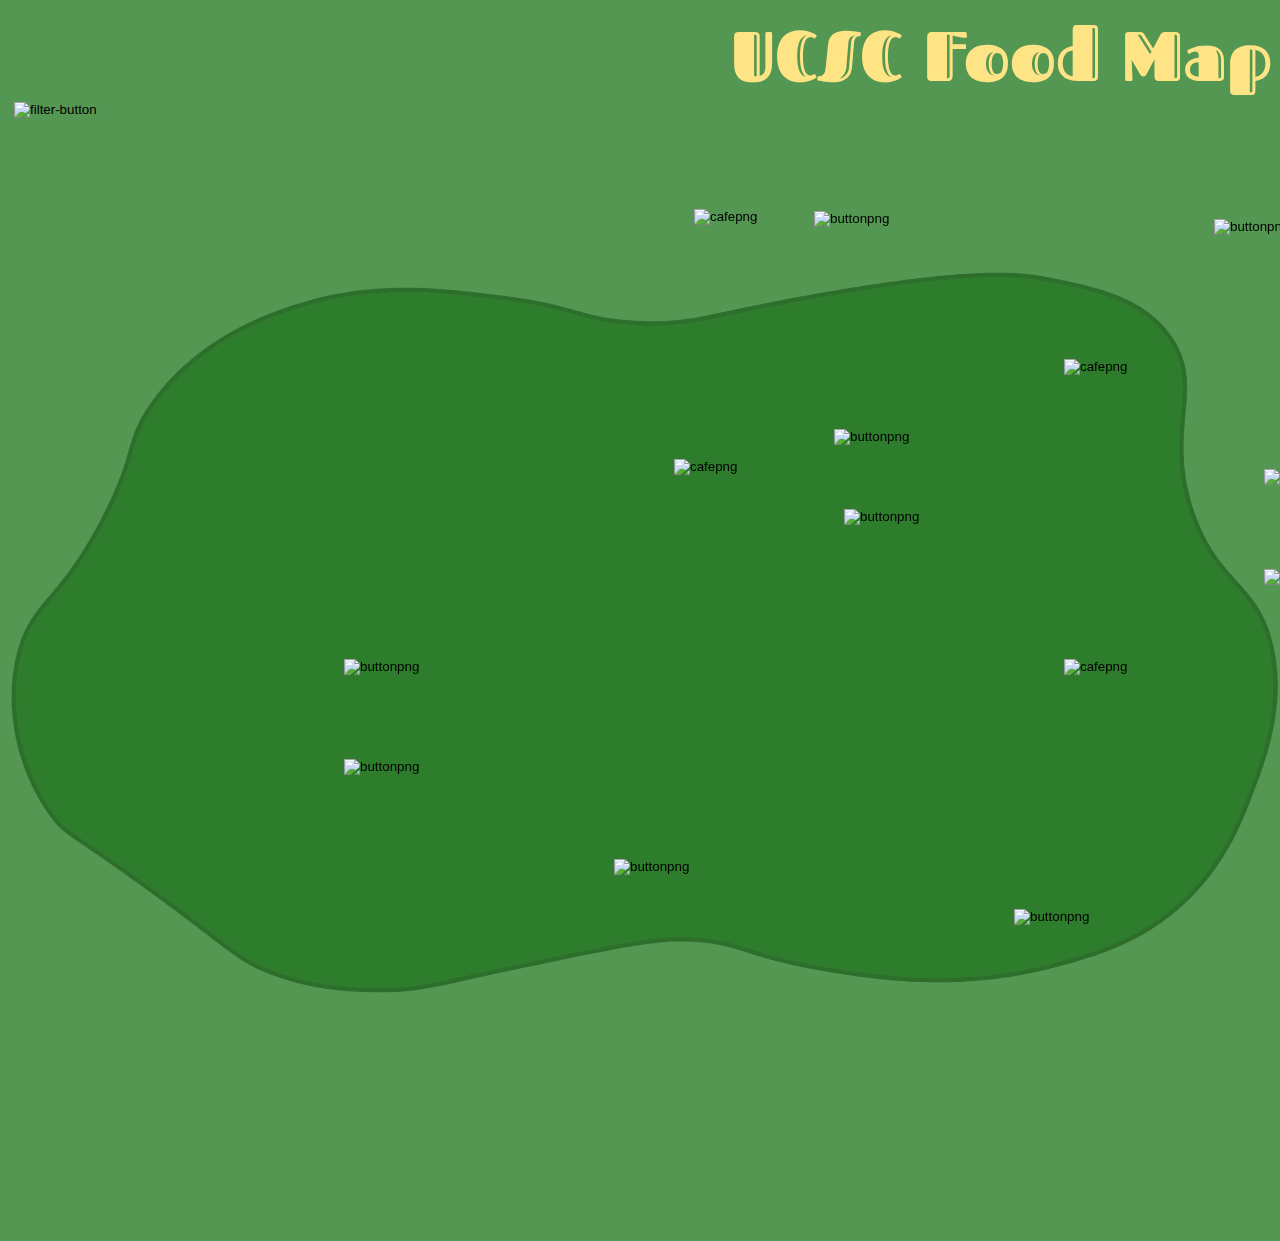
==== index.html @ 86c83429 "part 3" ====
<!DOCTYPE html>
<html>

<head>
	<meta charset="UTF-8" />
	<meta name="viewport" content="width=device-width, initial-scale=1.0" />
    <link href="https://fonts.googleapis.com/css?family=Fascinate+Inline&display=swap" rel="stylesheet" />
    <link href="./css/main.css" rel="stylesheet" />
    <script src="https://code.jquery.com/jquery-3.6.4.min.js"></script>
	<script type="text/javascript" src="./javascript/main.js" DEFER></script>
    <title>UCSC Food Map</title>
</head>
<body>
    <div class="content">
        <div class="title"></div><span>UCSC Food Map</span>
        <div class="base">
        </div>
        <div class="f">
            <button class="filter" type="png">
                <img src="../foodmap 12.18.16 PM/images/filter-icon.png" alt="filter-button">
              </button>
              <span id="filterMenuWindow" style="display:none;">
                <form>
    
                <p>
                    <button type="button" id="exitButton">X</button>
                </p>
    
                <p>
                    <input type="text" id="searchBox" name="searchBox" placeholder="Search">
                </p>
    
                <div>
                    <h2>Sort By</h2>
    
                    <input type="checkbox" id="sortByOption1" name="sortByOption1">
                    <label for="sortByOption1">Distance</label>
    
                    <p>
                    <input type="checkbox" id="sortByOption2" name="sortByOption2">
                    <label for="sortByOption2">Popularity</label>
                    </p>
    
                    <p>
                    <input type="checkbox" id="sortByOption3" name="sortByOption3">
                    <label for="sortByOption3">Rating</label>
                    </p>
    
                    <h2>Type of Places</h2>
    
                    <input type="checkbox" id="typeOfPlaceOption1" name="typeOfPlaceOption1">
                    <label for="typeOfPlaceOption1">Cafes</label>
    
                    <p>
                    <input type="checkbox" id="typeOfPlaceOption2" name="typeOfPlaceOption2">
                    <label for="typeOfPlaceOption2">Dining Halls</label>
                    </p>
    
                    <p>
                    <input type="checkbox" id="typeOfPlaceOption3" name="typeOfPlaceOption3">
                    <label for="typeOfPlaceOption3">Food Trucks</label>
                    </p>
    
                    <p>
                    <input type="checkbox" id="typeOfPlaceOption4" name="typeOfPlaceOption4">
                    <label for="typeOfPlaceOption4">Markets</label>
                    </p>
    
                    <button type="button" id="formSubmitButton">Apply</button>
                </div>
    
                </form>
            </span>    
        </div>
        <div class="locations">
            <div class="alebrijes">
                <button class="grow" type="png">
                    <img src="../foodmap 12.18.16 PM/images/alebrijes.png" alt="buttonpng">
                  </button>
            </div>
            <div class="bakery">
                <button class="grow" type="png">
                    <img src="../foodmap 12.18.16 PM/images/bakery.png" alt="buttonpng">
                  </button>
            </div>
            <div class="oakes-cafe">
                <button class="grow" type="png">
                    <img src="../foodmap 12.18.16 PM/images/oakes-cafe.png" alt="buttonpng">
                  </button>
            </div>
            <div class="c10-dhall">
                <button class="grow" type="png">
                    <img src="../foodmap 12.18.16 PM/images/c10-dhall.png" alt="buttonpng">
                  </button>
            </div>
            <div class="perks1">
                <button class="grow" type="png">
                    <img src="../foodmap 12.18.16 PM/images/cafe.png" alt="cafepng">
                  </button>
            </div>
            <div class="perks2">
                <button class="grow" type="png">
                    <img src="../foodmap 12.18.16 PM/images/cafe.png" alt="cafepng">
                  </button>
            </div>
            <div class="perks3">
                <button class="grow" type="png">
                    <img src="../foodmap 12.18.16 PM/images/cafe.png" alt="cafepng">
                  </button>
            </div>
            <div class="global-cafe">
                <button class="grow" type="png">
                    <img src="../foodmap 12.18.16 PM/images/cafe.png" alt="cafepng">
                  </button>
            </div>
            <div class="coffee">
                <button class="grow" type="png">
                    <img src="../foodmap 12.18.16 PM/images/coffee.png" alt="buttonpng">
                  </button>
            </div>
            <div class="cowell-dhall">
                <button class="grow" type="png">
                    <img src="../foodmap 12.18.16 PM/images/cowell-dhall.png" alt="buttonpng">
                  </button>
            </div>
            <div class="crown-dhall">
                <button class="grow" type="png">
                    <img src="../foodmap 12.18.16 PM/images/crown-dhall.png" alt="buttonpng">
                  </button>
            </div>
            <div class="merrill-market">
                <button class="grow" type="png">
                    <img src="../foodmap 12.18.16 PM/images/merrill-market.png" alt="buttonpng">
                  </button>
            </div>
            <div class="porter-market">
                <button class="grow" type="png">
                    <img src="../foodmap 12.18.16 PM/images/porter-market.png" alt="buttonpng">
                  </button>
            </div>
            <div class="porter-dhall">
                <button class="grow" type="png">
                    <img src="../foodmap 12.18.16 PM/images/porter-dhall.png" alt="buttonpng">
                  </button>
            </div>
            <div class="pupusa">
                <button class="grow" type="png">
                    <img src="../foodmap 12.18.16 PM/images/pupusa.png" alt="buttonpng">
                  </button>
            </div>
            <div class="snb">
                <button class="grow" type="png">
                    <img src="../foodmap 12.18.16 PM/images/snb.png" alt="buttonpng">
                  </button>
            </div>
            <div class="togos">
                <button class="grow" type="png">
                    <img src="../foodmap 12.18.16 PM/images/togos.png" alt="buttonpng">
                  </button>
                  
        </div>
        <div id="descriptionContainer"></div> <!-- (For original code) This line was added by Tony Pau as its needed in index.html for javascrript to output the description -->
    </div>
</body>

</html>
---- css/main.css ----
body {
  width: auto;
  height: fit-content;
  background: #549752;
  opacity: 1;
  position: sticky;
  overflow: hidden;
}

span {
  width: 545px;
  color: #ffe486;
  position: sticky;
  left: 840px;
  font-family: Fascinate Inline;
  font-weight: Regular;
  font-size: 70px;
  text-align: center;
}

.base {
  width: 100%;
  height: 1100px;
  background: url("../images/base.png");
  background-repeat: no-repeat;
  background-position: center;
  background-size: contain;
  position: absolute;
  top: 80px;
  transform: rotate(-5deg);
  overflow: hidden;
}

.filter button{
 position: fixed;
 bottom: 5%;
 right: 5%;
 
}

.filterBackground{
  position: absolute;
width: 431px;
height: 546px;
left: 1049px;
top: 436px;
background: #8FC67C;
border-radius: 10px 10px 0px 0px;
}

.locations{
  min-width: 2500px;
  min-height: 800px;
  background-repeat: no-repeat;
  background-position: center center;
  background-size: cover;
  opacity: 1;
  position: absolute;
  top: 200px;
  left: 300px;
  overflow: hidden;
}

img{
  width: 100%;
  height: 100%;
  position: contain;
  overflow: hidden;
}
.alebrijes {
  width: 140px;
  height: 100px;
  background-repeat: no-repeat;
  background-position: center;
  background-size: contain;
  position: absolute;
  top: 700px;
  left: 700px;
  overflow: hidden;
}

.bakery {
  width: 130px;
  height: 130px;
  background-repeat: no-repeat;
  background-position: center center;
  background-size: contain;
  position: absolute;
  top: 300px;
  left: 530px;
  overflow: hidden;
}

.oakes-cafe {
  width: 120px;
  height: 120px;
  background-repeat: no-repeat;
  background-position: center center;
  background-size: contain;
  position: absolute;
  top: 650px;
  left: 300px;
  overflow: hidden;
}

.c10-dhall {
  width: 100px;
  height: 90px;
  background-repeat: no-repeat;
  background-position: center center;
  background-size: contain;
  position: absolute;
  top: 10px;
  left: 900px;
  overflow: hidden;
}

.global-cafe {
  width: 90px;
  height: 100px;
  background-repeat: no-repeat;
  background-position: center center;
  background-size: contain;
  position: absolute;
  top: 450px;
  left: 750px;
  overflow: hidden;
}

.coffee {
  width: 150px;
  height: 80px;
  background-repeat: no-repeat;
  background-position: center center;
  background-size: contain;
  position: absolute;
  top: 360px;
  left: 950px;
  overflow: hidden;
}

.cowell-dhall {
  width: 100px;
  height: 90px;
  background-repeat: no-repeat;
  background-position: center center;
  background-size: contain;
  position: absolute;
  top: 350px;
  left: 1300px;
  overflow: hidden;
}

.crown-dhall {
  width: 100px;
  height: 90px;
  background-repeat: no-repeat;
  background-position: center center;
  background-size: contain;
  position: absolute;
  top: 0px;
  left: 1200px;
  overflow: hidden;
}

.merrill-market {
  width: 100px;
  height: 90px;
  background-repeat: no-repeat;
  background-position: center center;
  background-size: contain;
  position: absolute;
  top: 0px;
  left: 1320px;
  overflow: hidden;
}

.perks1 {
  width: 90px;
  height: 100px;
  background-repeat: no-repeat;
  background-position: center center;
  background-size: contain;
  position: absolute;
  top: 0px;
  left: 380px;
  overflow: hidden;
}

.perks2 {
  width: 90px;
  height: 100px;
  background-repeat: no-repeat;
  background-position: center center;
  background-size: contain;
  position: absolute;
  top: 250px;
  left: 360px;
  overflow: hidden;
}

.perks3 {
  width: 90px;
  height: 100px;
  background-repeat: no-repeat;
  background-position: center center;
  background-size: contain;
  position: absolute;
  top: 150px;
  left: 750px;
  overflow: hidden;
}

.porter-dhall {
  width: 100px;
  height: 90px;
  background-repeat: no-repeat;
  background-position: center center;
  background-size: contain;
  position: absolute;
  top: 450px;
  left: 30px;
  overflow: hidden;
}

.porter-market {
  width: 100px;
  height: 90px;
  background-repeat: no-repeat;
  background-position: center center;
  background-size: contain;
  position: absolute;
  top: 550px;
  left: 30px;
  overflow: hidden;
}

.pupusa {
  width: 150px;
  height: 90px;
  background-repeat: no-repeat;
  background-position: center center;
  background-size: contain;
  position: absolute;
  top: 260px;
  left: 950px;
  overflow: hidden;
}

.snb {
  width: 160px;
  height: 80px;
  background-repeat: no-repeat;
  background-position: center center;
  background-size: contain;
  position: absolute;
  top: 2px;
  left: 500px;
  overflow: hidden;
}

.togos {
  width: 120px;
  height: 90px;
  background-repeat: no-repeat;
  background-position: center center;
  background-size: contain;
  position: absolute;
  top: 220px;
  left: 520px;
  overflow: hidden;
}

button{
  display: inline-block;
  text-align: center;
  cursor:pointer;
  align-items: flex-start;
  box-sizing: content-box;
  background-color: transparent;
  padding: 1px 6px;
  border: none;
}

.grow button{
transition: 1s ease;
}

.grow:hover{
  -webkit-transform: scale(1.1);
  -ms-transform: scale(1.1);
  transform: scale(1.1);
  transition: 1s ease;
  }
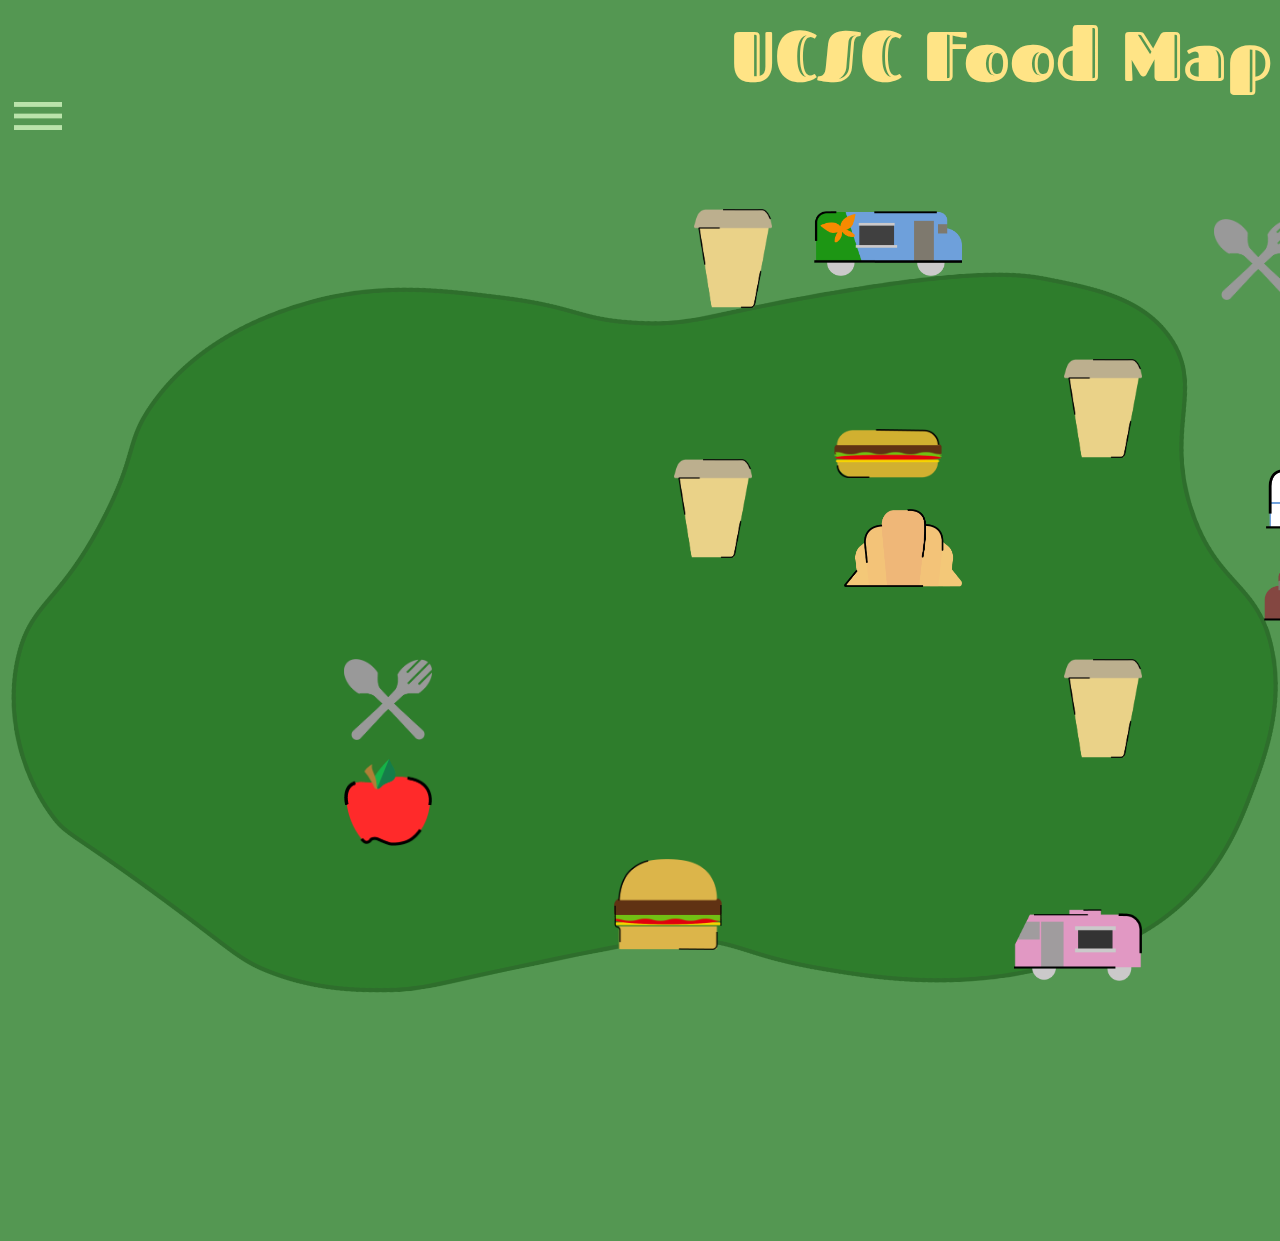
==== commit 35ca8b4a: "part 4" ====
--- a/index.html
+++ b/index.html
@@ -17,7 +17,7 @@
         </div>
         <div class="f">
             <button class="filter" type="png">
-                <img src="../foodmap 12.18.16 PM/images/filter-icon.png" alt="filter-button">
+                <img src="./images/filter-icon.png" alt="filter-button">
               </button>
               <span id="filterMenuWindow" style="display:none;">
                 <form>
@@ -75,87 +75,87 @@
         <div class="locations">
             <div class="alebrijes">
                 <button class="grow" type="png">
-                    <img src="../foodmap 12.18.16 PM/images/alebrijes.png" alt="buttonpng">
+                    <img src="./images/alebrijes.png" alt="buttonpng">
                   </button>
             </div>
             <div class="bakery">
                 <button class="grow" type="png">
-                    <img src="../foodmap 12.18.16 PM/images/bakery.png" alt="buttonpng">
+                    <img src="./images/bakery.png" alt="buttonpng">
                   </button>
             </div>
             <div class="oakes-cafe">
                 <button class="grow" type="png">
-                    <img src="../foodmap 12.18.16 PM/images/oakes-cafe.png" alt="buttonpng">
+                    <img src="./images/oakes-cafe.png" alt="buttonpng">
                   </button>
             </div>
             <div class="c10-dhall">
                 <button class="grow" type="png">
-                    <img src="../foodmap 12.18.16 PM/images/c10-dhall.png" alt="buttonpng">
+                    <img src="./images/c10-dhall.png" alt="buttonpng">
                   </button>
             </div>
             <div class="perks1">
                 <button class="grow" type="png">
-                    <img src="../foodmap 12.18.16 PM/images/cafe.png" alt="cafepng">
+                    <img src="./images/cafe.png" alt="cafepng">
                   </button>
             </div>
             <div class="perks2">
                 <button class="grow" type="png">
-                    <img src="../foodmap 12.18.16 PM/images/cafe.png" alt="cafepng">
+                    <img src="./images/cafe.png" alt="cafepng">
                   </button>
             </div>
             <div class="perks3">
                 <button class="grow" type="png">
-                    <img src="../foodmap 12.18.16 PM/images/cafe.png" alt="cafepng">
+                    <img src="./images/cafe.png" alt="cafepng">
                   </button>
             </div>
             <div class="global-cafe">
                 <button class="grow" type="png">
-                    <img src="../foodmap 12.18.16 PM/images/cafe.png" alt="cafepng">
+                    <img src="./images/cafe.png" alt="cafepng">
                   </button>
             </div>
             <div class="coffee">
                 <button class="grow" type="png">
-                    <img src="../foodmap 12.18.16 PM/images/coffee.png" alt="buttonpng">
+                    <img src="./images/coffee.png" alt="buttonpng">
                   </button>
             </div>
             <div class="cowell-dhall">
                 <button class="grow" type="png">
-                    <img src="../foodmap 12.18.16 PM/images/cowell-dhall.png" alt="buttonpng">
+                    <img src="./images/cowell-dhall.png" alt="buttonpng">
                   </button>
             </div>
             <div class="crown-dhall">
                 <button class="grow" type="png">
-                    <img src="../foodmap 12.18.16 PM/images/crown-dhall.png" alt="buttonpng">
+                    <img src="./images/crown-dhall.png" alt="buttonpng">
                   </button>
             </div>
             <div class="merrill-market">
                 <button class="grow" type="png">
-                    <img src="../foodmap 12.18.16 PM/images/merrill-market.png" alt="buttonpng">
+                    <img src="./images/merrill-market.png" alt="buttonpng">
                   </button>
             </div>
             <div class="porter-market">
                 <button class="grow" type="png">
-                    <img src="../foodmap 12.18.16 PM/images/porter-market.png" alt="buttonpng">
+                    <img src="./images/porter-market.png" alt="buttonpng">
                   </button>
             </div>
             <div class="porter-dhall">
                 <button class="grow" type="png">
-                    <img src="../foodmap 12.18.16 PM/images/porter-dhall.png" alt="buttonpng">
+                    <img src="./images/porter-dhall.png" alt="buttonpng">
                   </button>
             </div>
             <div class="pupusa">
                 <button class="grow" type="png">
-                    <img src="../foodmap 12.18.16 PM/images/pupusa.png" alt="buttonpng">
+                    <img src="./images/pupusa.png" alt="buttonpng">
                   </button>
             </div>
             <div class="snb">
                 <button class="grow" type="png">
-                    <img src="../foodmap 12.18.16 PM/images/snb.png" alt="buttonpng">
+                    <img src="./images/snb.png" alt="buttonpng">
                   </button>
             </div>
             <div class="togos">
                 <button class="grow" type="png">
-                    <img src="../foodmap 12.18.16 PM/images/togos.png" alt="buttonpng">
+                    <img src="./images/togos.png" alt="buttonpng">
                   </button>
                   
         </div>
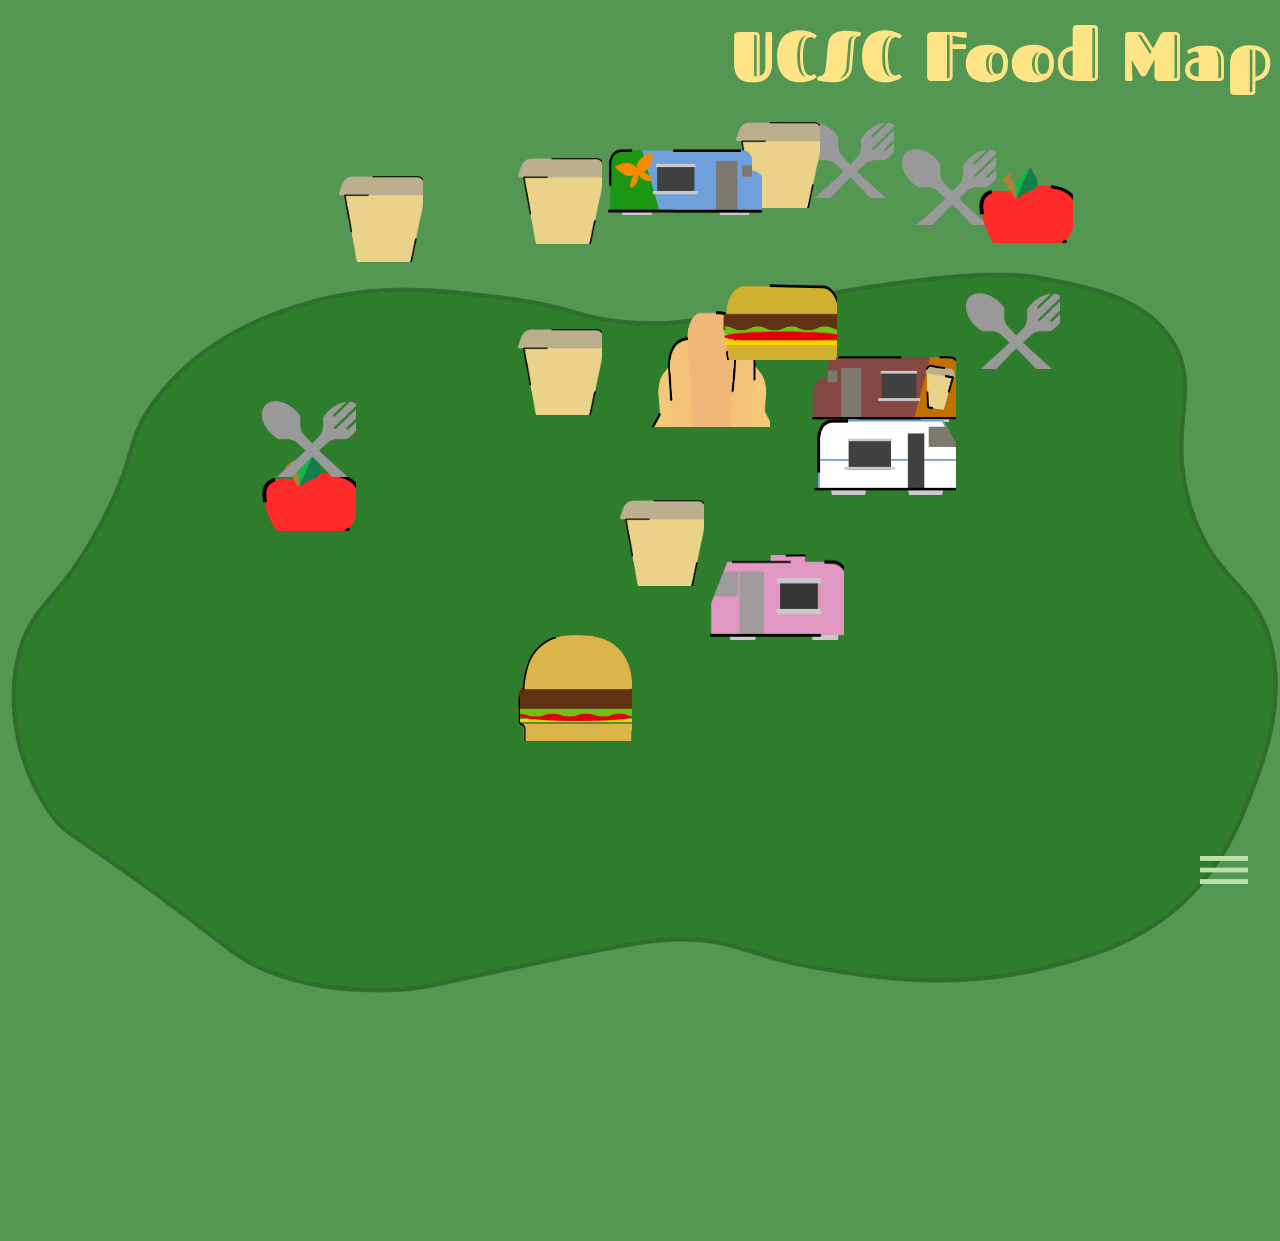
==== commit 05f9a593: "updated CSS, HTML, JAVASCRIPT" ====
--- a/index.html
+++ b/index.html
@@ -2,12 +2,12 @@
 <html>
 
 <head>
-	<meta charset="UTF-8" />
-	<meta name="viewport" content="width=device-width, initial-scale=1.0" />
+    <meta charset="UTF-8" />
+    <meta name="viewport" content="width=device-width, initial-scale=1.0" />
     <link href="https://fonts.googleapis.com/css?family=Fascinate+Inline&display=swap" rel="stylesheet" />
     <link href="./css/main.css" rel="stylesheet" />
     <script src="https://code.jquery.com/jquery-3.6.4.min.js"></script>
-	<script type="text/javascript" src="./javascript/main.js" DEFER></script>
+    <script type="text/javascript" src="./javascript/main.js" DEFER></script>
     <title>UCSC Food Map</title>
 </head>
 <body>
@@ -16,18 +16,28 @@
         <div class="base">
         </div>
         <div class="f">
-            <button class="filter" type="png">
-                <img src="./images/filter-icon.png" alt="filter-button">
+            <button id= "filter" class="filter" type="png">
+                <img class="filter-icon" src="./images/filter-icon.png" alt="filter-button">
               </button>
               <span id="filterMenuWindow" style="display:none;">
                 <form>
-    
+            <div id="blockdisplay">
                 <p>
-                    <button type="button" id="exitButton">X</button>
+                    <button type="button" id="closeButton" onclick="closeFilterMenu()">
+                    <img class="closeButton" src="./images/x.png" alt="x-button">
+                    </button>
                 </p>
-    
+                <!-- <button type="button" id="searchButton" onclick="searchBar()">
+                    <img class="searchButton" src="./images/search-icon.png" alt="search-button">
+                </button> -->
+
                 <p>
-                    <input type="text" id="searchBox" name="searchBox" placeholder="Search">
+                    <!-- <input type="text" id="search-Bar" name="search-Bar" placeholder="Search"> -->
+                    <form id="searchForm">
+                        <input type="text" id="searchInput" placeholder="Search">
+                        <button type="button" id="searchButton">Search</button>
+                      </form>
+                      
                 </p>
     
                 <div>
@@ -67,100 +77,102 @@
                     </p>
     
                     <button type="button" id="formSubmitButton">Apply</button>
-                </div>
-    
+            </div>
                 </form>
             </span>    
+                </div>
         </div>
-        <div class="locations">
-            <div class="alebrijes">
+        <div class="locations mapicons">
+            <div class="alebrijes" class="place-icon" data-place-id="place1">
                 <button class="grow" type="png">
                     <img src="./images/alebrijes.png" alt="buttonpng">
                   </button>
             </div>
-            <div class="bakery">
+            <div class="bakery" class="place-icon" data-place-id="place2">
                 <button class="grow" type="png">
                     <img src="./images/bakery.png" alt="buttonpng">
                   </button>
             </div>
-            <div class="oakes-cafe">
+            <div class="oakes-cafe" class="place-icon" data-place-id="place3">
                 <button class="grow" type="png">
                     <img src="./images/oakes-cafe.png" alt="buttonpng">
                   </button>
             </div>
-            <div class="c10-dhall">
+            <div class="c10-dhall" class="place-icon" data-place-id="place4">
                 <button class="grow" type="png">
                     <img src="./images/c10-dhall.png" alt="buttonpng">
                   </button>
             </div>
-            <div class="perks1">
+            <div class="perksuc" class="place-icon" data-place-id="place5">
                 <button class="grow" type="png">
                     <img src="./images/cafe.png" alt="cafepng">
                   </button>
             </div>
-            <div class="perks2">
+            <div class="perksbe" class="place-icon" data-place-id="place6">
                 <button class="grow" type="png">
                     <img src="./images/cafe.png" alt="cafepng">
                   </button>
             </div>
-            <div class="perks3">
+            <div class="perksps" class="place-icon" data-place-id="place7">
                 <button class="grow" type="png">
                     <img src="./images/cafe.png" alt="cafepng">
                   </button>
             </div>
-            <div class="global-cafe">
+            <div class="perksem" class="place-icon" data-place-id="place8">
                 <button class="grow" type="png">
                     <img src="./images/cafe.png" alt="cafepng">
                   </button>
             </div>
-            <div class="coffee">
+            <div class="global-cafe" class="place-icon" data-place-id="place9">
+                <button class="grow" type="png">
+                    <img src="./images/cafe.png" alt="cafepng">
+                  </button>
+            </div>
+            <div class="coffee" class="place-icon" data-place-id="place10">
                 <button class="grow" type="png">
                     <img src="./images/coffee.png" alt="buttonpng">
                   </button>
             </div>
-            <div class="cowell-dhall">
+            <div class="cowell-dhall" class="place-icon" data-place-id="place11">
                 <button class="grow" type="png">
                     <img src="./images/cowell-dhall.png" alt="buttonpng">
                   </button>
             </div>
-            <div class="crown-dhall">
+            <div class="crown-dhall" class="place-icon" data-place-id="place12">
                 <button class="grow" type="png">
                     <img src="./images/crown-dhall.png" alt="buttonpng">
                   </button>
             </div>
-            <div class="merrill-market">
+            <div class="merrill-market" class="place-icon" data-place-id="place13">
                 <button class="grow" type="png">
                     <img src="./images/merrill-market.png" alt="buttonpng">
                   </button>
             </div>
-            <div class="porter-market">
+            <div class="porter-market" class="place-icon" data-place-id="place15">
                 <button class="grow" type="png">
                     <img src="./images/porter-market.png" alt="buttonpng">
                   </button>
             </div>
-            <div class="porter-dhall">
+            <div class="porter-dhall" class="place-icon" data-place-id="place16">
                 <button class="grow" type="png">
                     <img src="./images/porter-dhall.png" alt="buttonpng">
                   </button>
             </div>
-            <div class="pupusa">
+            <div class="pupusa" class="place-icon" data-place-id="place17">
                 <button class="grow" type="png">
                     <img src="./images/pupusa.png" alt="buttonpng">
                   </button>
             </div>
-            <div class="snb">
+            <div class="snb" class="place-icon" data-place-id="place18">
                 <button class="grow" type="png">
                     <img src="./images/snb.png" alt="buttonpng">
                   </button>
             </div>
-            <div class="togos">
+            <div class="togos" class="place-icon" data-place-id="place19">
                 <button class="grow" type="png">
                     <img src="./images/togos.png" alt="buttonpng">
                   </button>
-                  
         </div>
-        <div id="descriptionContainer"></div> <!-- (For original code) This line was added by Tony Pau as its needed in index.html for javascrript to output the description -->
     </div>
-</body>
 
-</html>+ 
--- a/css/main.css
+++ b/css/main.css
@@ -1,294 +1,363 @@
 body {
-  width: auto;
-  height: fit-content;
-  background: #549752;
-  opacity: 1;
-  position: sticky;
+    width: auto;
+    height: auto;
+    background: #549752;
+    opacity: 1;
+    position: sticky;
+    overflow: hidden;
+  }
+  
+  span {
+    width: 545px;
+    color: #ffe486;
+    position: sticky;
+    left: 840px;
+    font-family: Fascinate Inline;
+    font-weight: Regular;
+    font-size: 70px;
+    text-align: center;
+  }
+  
+  .base {
+    width: 100%;
+    height: 1100px;
+    background: url("../images/base.png");
+    background-repeat: no-repeat;
+    background-position: center;
+    background-size: contain;
+    position: absolute;
+    top: 80px;
+    transform: rotate(-5deg);
+    overflow: hidden;
+  }
+  
+  .filterButton {
+   position: fixed;
+   bottom: 5%;
+   right: 5%;
+  }
+  
+  .filterBackground{
+  position: absolute;
+  width: 431px;
+  height: 546px;
+  left: 1049px;
+  top: 436px;
+  background: #8FC67C;
+  border-radius: 10px 10px 0px 0px;
+  }
+  
+  .locations{
+    min-width: 2500px;
+    min-height: 800px;
+    background-repeat: no-repeat;
+    background-position: center center;
+    background-size: cover;
+    opacity: 1;
+    position: absolute;
+    top: 200px;
+    left: 300px;
+    overflow: hidden;
+  }
+  
+    .mapicons img{
+    width: 100%;
+    height: 100%;
+    position: absolute;
+    overflow: hidden;
+  } 
+
+  .alebrijes {
+    width: 140px;
+    height: 100px;
+    background-repeat: no-repeat;
+    background-position: center;
+    background-size: contain;
+    position: fixed;
+    top: 60%;
+    left: 55%;
+    overflow: hidden;
+  }
+  
+  .bakery {
+    width: 130px;
+    height: 130px;
+    background-repeat: no-repeat;
+    background-position: center center;
+    background-size: contain;
+    position: fixed;
+    top: 33%;
+    left: 50%;
+    overflow: hidden;
+  }
+  
+  .oakes-cafe {
+    width: 120px;
+    height: 120px;
+    background-repeat: no-repeat;
+    background-position: center center;
+    background-size: contain;
+    position: fixed;
+    top: 69%;
+    left: 40%;
+    overflow: hidden;
+  }
+  
+  .c10-dhall {
+    width: 100px;
+    height: 90px;
+    background-repeat: no-repeat;
+    background-position: center center;
+    background-size: contain;
+    position: fixed;
+    top: 12%;
+    left: 62%;
+    overflow: hidden;
+  }
+  
+  .global-cafe {
+    width: 90px;
+    height: 100px;
+    background-repeat: no-repeat;
+    background-position: center center;
+    background-size: contain;
+    position: fixed;
+    top: 54%;
+    left: 48%;
+    overflow: hidden;
+  }
+  
+  .coffee {
+    width: 150px;
+    height: 80px;
+    background-repeat: no-repeat;
+    background-position: center center;
+    background-size: contain;
+    position: fixed;
+    top: 38%;
+    left: 63%;
+    overflow: hidden;
+  }
+  
+  .crown-dhall {
+    width: 100px;
+    height: 90px;
+    background-repeat: no-repeat;
+    background-position: center center;
+    background-size: contain;
+    position: fixed;
+    top: 15%;
+    left: 70%;
+    overflow: hidden;
+  }
+  
+  .cowell-dhall {
+    width: 100px;
+    height: 90px;
+    background-repeat: no-repeat;
+    background-position: center center;
+    background-size: contain;
+    position: fixed;
+    top: 31%;
+    left: 75%;
+    overflow: hidden;
+  }
+  
+  .merrill-market {
+    width: 100px;
+    height: 90px;
+    background-repeat: no-repeat;
+    background-position: center center;
+    background-size: contain;
+    position: fixed;
+    top: 17%;
+    left: 76%;
+    overflow: hidden;
+  }
+  
+  .perksuc {
+    width: 90px;
+    height: 100px;
+    background-repeat: no-repeat;
+    background-position: center center;
+    background-size: contain;
+    position: fixed;
+    top: 12%;
+    left: 57%;
+    overflow: hidden;
+  }
+  
+  .perksbe {
+    width: 90px;
+    height: 100px;
+    background-repeat: no-repeat;
+    background-position: center center;
+    background-size: contain;
+    position: fixed;
+    top: 16%;
+    left: 40%;
+    overflow: hidden;
+  }
+  
+  .perksps {
+    width: 90px;
+    height: 100px;
+    background-repeat: no-repeat;
+    background-position: center center;
+    background-size: contain;
+    position: fixed;
+    top: 18%;
+    left: 26%;
+    overflow: hidden;
+  }
+   
+  .perksem {
+    width: 90px;
+    height: 100px;
+    background-repeat: no-repeat;
+    background-position: center center;
+    background-size: contain;
+    position: fixed;
+    top: 35%;
+    left: 40%;
+    overflow: hidden;
+  }
+
+  .porter-dhall {
+    width: 100px;
+    height: 90px;
+    background-repeat: no-repeat;
+    background-position: center center;
+    background-size: contain;
+    position: fixed;
+    top: 43%;
+    left: 20%;
+    overflow: hidden;
+  }
+  
+  .porter-market {
+    width: 100px;
+    height: 90px;
+    background-repeat: no-repeat;
+    background-position: center center;
+    background-size: contain;
+    position: fixed;
+    top: 49%;
+    left: 20%;
+    overflow: hidden;
+  }
+  
+  .pupusa {
+    width: 150px;
+    height: 90px;
+    background-repeat: no-repeat;
+    background-position: center center;
+    background-size: contain;
+    position: fixed;
+    top: 45%;
+    left: 63%;
+    overflow: hidden;
+  }
+  
+  .snb {
+    width: 160px;
+    height: 80px;
+    background-repeat: no-repeat;
+    background-position: center center;
+    background-size: contain;
+    position: fixed;
+    top: 15%;
+    left: 47%;
+    overflow: hidden;
+  }
+  
+  .togos {
+    width: 120px;
+    height: 90px;
+    background-repeat: no-repeat;
+    background-position: center center;
+    background-size: contain;
+    position: fixed;
+    top: 30%;
+    left: 56%;
+    overflow: hidden;
+  }
+  
+  button{
+    display: inline-block;
+    text-align: center;
+    cursor:pointer;
+    align-items: flex-start;
+    box-sizing: content-box;
+    background-color: transparent;
+    padding: 1px 6px;
+    border: none;
+  }
+  
+  .grow button{
+  transition: 1s ease;
   overflow: hidden;
-}
-
-span {
-  width: 545px;
-  color: #ffe486;
-  position: sticky;
-  left: 840px;
-  font-family: Fascinate Inline;
-  font-weight: Regular;
-  font-size: 70px;
-  text-align: center;
-}
-
-.base {
-  width: 100%;
-  height: 1100px;
-  background: url("../images/base.png");
-  background-repeat: no-repeat;
-  background-position: center;
-  background-size: contain;
-  position: absolute;
-  top: 80px;
-  transform: rotate(-5deg);
-  overflow: hidden;
-}
-
-.filter button{
- position: fixed;
- bottom: 5%;
- right: 5%;
- 
-}
-
-.filterBackground{
-  position: absolute;
+  }
+  
+  .grow:hover{
+    -webkit-transform: scale(1.1);
+    -ms-transform: scale(1.1);
+    transform: scale(1.1);
+    transition: 1s ease;
+    }
+
+#blockdisplay{
+    position: fixed;
 width: 431px;
 height: 546px;
-left: 1049px;
-top: 436px;
+right: 5%;
+top: 60%;
+
 background: #8FC67C;
 border-radius: 10px 10px 0px 0px;
+font-family: 'Epilogue';
+font-style: normal;
+font-weight: 400;
+font-size: 18px;
+line-height: 18px;
+
+color: #696666;
 }
 
-.locations{
-  min-width: 2500px;
-  min-height: 800px;
-  background-repeat: no-repeat;
-  background-position: center center;
-  background-size: cover;
-  opacity: 1;
-  position: absolute;
-  top: 200px;
-  left: 300px;
-  overflow: hidden;
+#filter {
+    position: fixed;
+    right: 2%;
+    top: 95%;
 }
 
-img{
-  width: 100%;
-  height: 100%;
-  position: contain;
-  overflow: hidden;
+.search-Bar {
+    position: absolute;
+    width: 224px;
+    height: 38px;
+    left: 1226px;
+    top: 474px;
+
+    background: rgba(224, 249, 171, 0.75);
+    border-radius: 10px;
 }
-.alebrijes {
-  width: 140px;
-  height: 100px;
-  background-repeat: no-repeat;
-  background-position: center;
-  background-size: contain;
-  position: absolute;
-  top: 700px;
-  left: 700px;
-  overflow: hidden;
-}
-
-.bakery {
-  width: 130px;
-  height: 130px;
-  background-repeat: no-repeat;
-  background-position: center center;
-  background-size: contain;
-  position: absolute;
-  top: 300px;
-  left: 530px;
-  overflow: hidden;
-}
-
-.oakes-cafe {
-  width: 120px;
-  height: 120px;
-  background-repeat: no-repeat;
-  background-position: center center;
-  background-size: contain;
-  position: absolute;
-  top: 650px;
-  left: 300px;
-  overflow: hidden;
-}
-
-.c10-dhall {
-  width: 100px;
-  height: 90px;
-  background-repeat: no-repeat;
-  background-position: center center;
-  background-size: contain;
-  position: absolute;
-  top: 10px;
-  left: 900px;
-  overflow: hidden;
-}
-
-.global-cafe {
-  width: 90px;
-  height: 100px;
-  background-repeat: no-repeat;
-  background-position: center center;
-  background-size: contain;
-  position: absolute;
-  top: 450px;
-  left: 750px;
-  overflow: hidden;
-}
-
-.coffee {
-  width: 150px;
-  height: 80px;
-  background-repeat: no-repeat;
-  background-position: center center;
-  background-size: contain;
-  position: absolute;
-  top: 360px;
-  left: 950px;
-  overflow: hidden;
-}
-
-.cowell-dhall {
-  width: 100px;
-  height: 90px;
-  background-repeat: no-repeat;
-  background-position: center center;
-  background-size: contain;
-  position: absolute;
-  top: 350px;
-  left: 1300px;
-  overflow: hidden;
-}
-
-.crown-dhall {
-  width: 100px;
-  height: 90px;
-  background-repeat: no-repeat;
-  background-position: center center;
-  background-size: contain;
-  position: absolute;
-  top: 0px;
-  left: 1200px;
-  overflow: hidden;
-}
-
-.merrill-market {
-  width: 100px;
-  height: 90px;
-  background-repeat: no-repeat;
-  background-position: center center;
-  background-size: contain;
-  position: absolute;
-  top: 0px;
-  left: 1320px;
-  overflow: hidden;
-}
-
-.perks1 {
-  width: 90px;
-  height: 100px;
-  background-repeat: no-repeat;
-  background-position: center center;
-  background-size: contain;
-  position: absolute;
-  top: 0px;
-  left: 380px;
-  overflow: hidden;
-}
-
-.perks2 {
-  width: 90px;
-  height: 100px;
-  background-repeat: no-repeat;
-  background-position: center center;
-  background-size: contain;
-  position: absolute;
-  top: 250px;
-  left: 360px;
-  overflow: hidden;
-}
-
-.perks3 {
-  width: 90px;
-  height: 100px;
-  background-repeat: no-repeat;
-  background-position: center center;
-  background-size: contain;
-  position: absolute;
-  top: 150px;
-  left: 750px;
-  overflow: hidden;
-}
-
-.porter-dhall {
-  width: 100px;
-  height: 90px;
-  background-repeat: no-repeat;
-  background-position: center center;
-  background-size: contain;
-  position: absolute;
-  top: 450px;
-  left: 30px;
-  overflow: hidden;
-}
-
-.porter-market {
-  width: 100px;
-  height: 90px;
-  background-repeat: no-repeat;
-  background-position: center center;
-  background-size: contain;
-  position: absolute;
-  top: 550px;
-  left: 30px;
-  overflow: hidden;
-}
-
-.pupusa {
-  width: 150px;
-  height: 90px;
-  background-repeat: no-repeat;
-  background-position: center center;
-  background-size: contain;
-  position: absolute;
-  top: 260px;
-  left: 950px;
-  overflow: hidden;
-}
-
-.snb {
-  width: 160px;
-  height: 80px;
-  background-repeat: no-repeat;
-  background-position: center center;
-  background-size: contain;
-  position: absolute;
-  top: 2px;
-  left: 500px;
-  overflow: hidden;
-}
-
-.togos {
-  width: 120px;
-  height: 90px;
-  background-repeat: no-repeat;
-  background-position: center center;
-  background-size: contain;
-  position: absolute;
-  top: 220px;
-  left: 520px;
-  overflow: hidden;
-}
-
-button{
-  display: inline-block;
-  text-align: center;
-  cursor:pointer;
-  align-items: flex-start;
-  box-sizing: content-box;
-  background-color: transparent;
-  padding: 1px 6px;
-  border: none;
-}
-
-.grow button{
-transition: 1s ease;
-}
-
-.grow:hover{
-  -webkit-transform: scale(1.1);
-  -ms-transform: scale(1.1);
-  transform: scale(1.1);
-  transition: 1s ease;
-  }
+
+#searchForm {
+    display: flex;
+    align-items: center;
+  }
+  
+  #searchInput {
+    padding: 5px;
+    border: 1px solid #ccc;
+    border-radius: 4px;
+  }
+  
+  #searchButton {
+    margin-left: 5px;
+    padding: 5px 10px;
+    background-color: #f2f2f2;
+    border: none;
+    border-radius: 4px;
+    cursor: pointer;
+  }
+  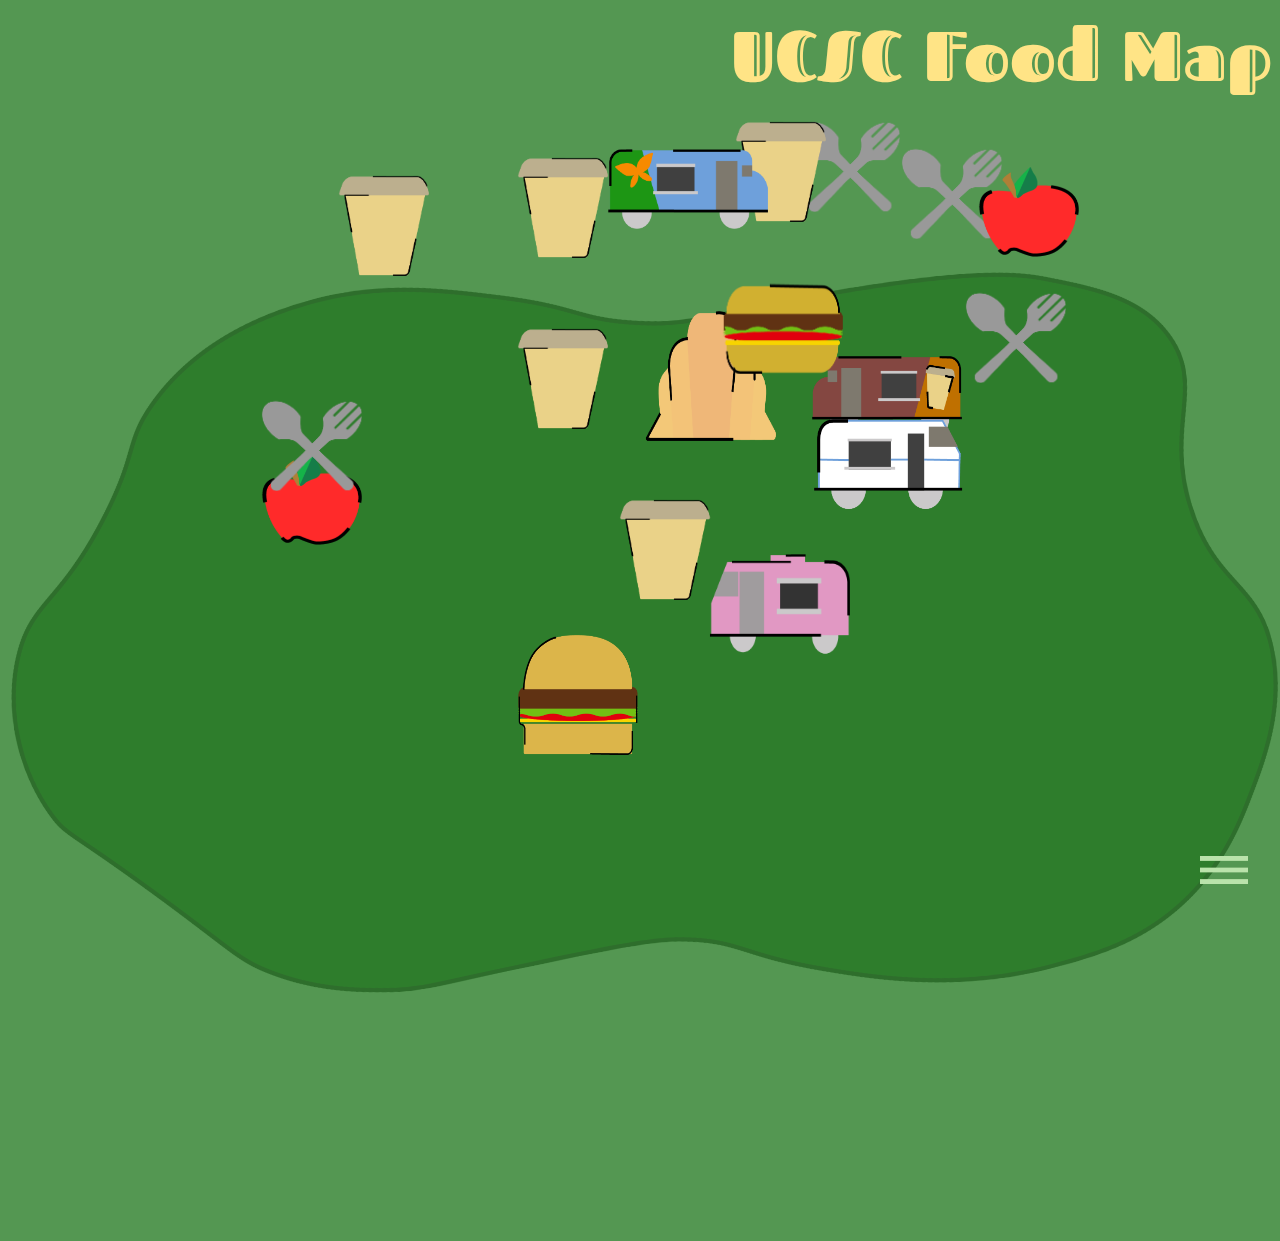
==== commit 664d134b: "Updated buttons and functions in the filter" ====
--- a/index.html
+++ b/index.html
@@ -10,169 +10,169 @@
     <script type="text/javascript" src="./javascript/main.js" DEFER></script>
     <title>UCSC Food Map</title>
 </head>
+
 <body>
     <div class="content">
         <div class="title"></div><span>UCSC Food Map</span>
         <div class="base">
         </div>
         <div class="f">
-            <button id= "filter" class="filter" type="png">
+            <button id="filter" class="filter" type="png">
                 <img class="filter-icon" src="./images/filter-icon.png" alt="filter-button">
-              </button>
-              <span id="filterMenuWindow" style="display:none;">
+            </button>
+            <span id="filterMenuWindow">
                 <form>
-            <div id="blockdisplay">
-                <p>
-                    <button type="button" id="closeButton" onclick="closeFilterMenu()">
-                    <img class="closeButton" src="./images/x.png" alt="x-button">
-                    </button>
-                </p>
-                <!-- <button type="button" id="searchButton" onclick="searchBar()">
+                    <div id="blockdisplay">
+                        <p>
+                            <button type="button" id="closeButton" onclick="closeFilterMenu()">
+                                <img class="closeButton" src="./images/x.png" alt="x-button">
+                            </button>
+                        </p>
+                        <!-- <button type="button" id="searchButton" onclick="searchBar()">
                     <img class="searchButton" src="./images/search-icon.png" alt="search-button">
                 </button> -->
 
-                <p>
-                    <!-- <input type="text" id="search-Bar" name="search-Bar" placeholder="Search"> -->
-                    <form id="searchForm">
-                        <input type="text" id="searchInput" placeholder="Search">
-                        <button type="button" id="searchButton">Search</button>
-                      </form>
-                      
-                </p>
-    
-                <div>
-                    <h2>Sort By</h2>
-    
-                    <input type="checkbox" id="sortByOption1" name="sortByOption1">
-                    <label for="sortByOption1">Distance</label>
-    
-                    <p>
-                    <input type="checkbox" id="sortByOption2" name="sortByOption2">
-                    <label for="sortByOption2">Popularity</label>
-                    </p>
-    
-                    <p>
-                    <input type="checkbox" id="sortByOption3" name="sortByOption3">
-                    <label for="sortByOption3">Rating</label>
-                    </p>
-    
-                    <h2>Type of Places</h2>
-    
-                    <input type="checkbox" id="typeOfPlaceOption1" name="typeOfPlaceOption1">
-                    <label for="typeOfPlaceOption1">Cafes</label>
-    
-                    <p>
-                    <input type="checkbox" id="typeOfPlaceOption2" name="typeOfPlaceOption2">
-                    <label for="typeOfPlaceOption2">Dining Halls</label>
-                    </p>
-    
-                    <p>
-                    <input type="checkbox" id="typeOfPlaceOption3" name="typeOfPlaceOption3">
-                    <label for="typeOfPlaceOption3">Food Trucks</label>
-                    </p>
-    
-                    <p>
-                    <input type="checkbox" id="typeOfPlaceOption4" name="typeOfPlaceOption4">
-                    <label for="typeOfPlaceOption4">Markets</label>
-                    </p>
-    
-                    <button type="button" id="formSubmitButton">Apply</button>
-            </div>
+                        <p>
+                            <!-- <input type="text" id="search-Bar" name="search-Bar" placeholder="Search"> -->
+                        <form id="searchForm">
+                            <input type="text" id="searchInput" placeholder="Search">
+                            <button type="button" id="searchButton">Search</button>
+                        </form>
+
+                        </p>
+
+                        <div>
+                            <h2>Sort By</h2>
+
+                            <input type="checkbox" id="sortByOption1" name="sortByOption1">
+                            <label for="sortByOption1">Distance</label>
+
+                            <p>
+                                <input type="checkbox" id="sortByOption2" name="sortByOption2">
+                                <label for="sortByOption2">Popularity</label>
+                            </p>
+
+                            <p>
+                                <input type="checkbox" id="sortByOption3" name="sortByOption3">
+                                <label for="sortByOption3">Rating</label>
+                            </p>
+
+                            <h2>Type of Places</h2>
+
+                            <input type="checkbox" id="typeOfPlaceOption1" name="typeOfPlaceOption1">
+                            <label for="typeOfPlaceOption1">Cafes</label>
+
+                            <p>
+                                <input type="checkbox" id="typeOfPlaceOption2" name="typeOfPlaceOption2">
+                                <label for="typeOfPlaceOption2">Dining Halls</label>
+                            </p>
+
+                            <p>
+                                <input type="checkbox" id="typeOfPlaceOption3" name="typeOfPlaceOption3">
+                                <label for="typeOfPlaceOption3">Food Trucks</label>
+                            </p>
+
+                            <p>
+                                <input type="checkbox" id="typeOfPlaceOption4" name="typeOfPlaceOption4">
+                                <label for="typeOfPlaceOption4">Markets</label>
+                            </p>
+
+                            <button type="button" id="formSubmitButton">Apply</button>
+                        </div>
                 </form>
-            </span>    
-                </div>
-        </div>
-        <div class="locations mapicons">
-            <div class="alebrijes" class="place-icon" data-place-id="place1">
-                <button class="grow" type="png">
-                    <img src="./images/alebrijes.png" alt="buttonpng">
-                  </button>
-            </div>
-            <div class="bakery" class="place-icon" data-place-id="place2">
-                <button class="grow" type="png">
-                    <img src="./images/bakery.png" alt="buttonpng">
-                  </button>
-            </div>
-            <div class="oakes-cafe" class="place-icon" data-place-id="place3">
-                <button class="grow" type="png">
-                    <img src="./images/oakes-cafe.png" alt="buttonpng">
-                  </button>
-            </div>
-            <div class="c10-dhall" class="place-icon" data-place-id="place4">
-                <button class="grow" type="png">
-                    <img src="./images/c10-dhall.png" alt="buttonpng">
-                  </button>
-            </div>
-            <div class="perksuc" class="place-icon" data-place-id="place5">
-                <button class="grow" type="png">
-                    <img src="./images/cafe.png" alt="cafepng">
-                  </button>
-            </div>
-            <div class="perksbe" class="place-icon" data-place-id="place6">
-                <button class="grow" type="png">
-                    <img src="./images/cafe.png" alt="cafepng">
-                  </button>
-            </div>
-            <div class="perksps" class="place-icon" data-place-id="place7">
-                <button class="grow" type="png">
-                    <img src="./images/cafe.png" alt="cafepng">
-                  </button>
-            </div>
-            <div class="perksem" class="place-icon" data-place-id="place8">
-                <button class="grow" type="png">
-                    <img src="./images/cafe.png" alt="cafepng">
-                  </button>
-            </div>
-            <div class="global-cafe" class="place-icon" data-place-id="place9">
-                <button class="grow" type="png">
-                    <img src="./images/cafe.png" alt="cafepng">
-                  </button>
-            </div>
-            <div class="coffee" class="place-icon" data-place-id="place10">
-                <button class="grow" type="png">
-                    <img src="./images/coffee.png" alt="buttonpng">
-                  </button>
-            </div>
-            <div class="cowell-dhall" class="place-icon" data-place-id="place11">
-                <button class="grow" type="png">
-                    <img src="./images/cowell-dhall.png" alt="buttonpng">
-                  </button>
-            </div>
-            <div class="crown-dhall" class="place-icon" data-place-id="place12">
-                <button class="grow" type="png">
-                    <img src="./images/crown-dhall.png" alt="buttonpng">
-                  </button>
-            </div>
-            <div class="merrill-market" class="place-icon" data-place-id="place13">
-                <button class="grow" type="png">
-                    <img src="./images/merrill-market.png" alt="buttonpng">
-                  </button>
-            </div>
-            <div class="porter-market" class="place-icon" data-place-id="place15">
-                <button class="grow" type="png">
-                    <img src="./images/porter-market.png" alt="buttonpng">
-                  </button>
-            </div>
-            <div class="porter-dhall" class="place-icon" data-place-id="place16">
-                <button class="grow" type="png">
-                    <img src="./images/porter-dhall.png" alt="buttonpng">
-                  </button>
-            </div>
-            <div class="pupusa" class="place-icon" data-place-id="place17">
-                <button class="grow" type="png">
-                    <img src="./images/pupusa.png" alt="buttonpng">
-                  </button>
-            </div>
-            <div class="snb" class="place-icon" data-place-id="place18">
-                <button class="grow" type="png">
-                    <img src="./images/snb.png" alt="buttonpng">
-                  </button>
-            </div>
-            <div class="togos" class="place-icon" data-place-id="place19">
-                <button class="grow" type="png">
-                    <img src="./images/togos.png" alt="buttonpng">
-                  </button>
+            </span>
         </div>
     </div>
-
- 
+    <div class="locations mapicons">
+        <div class="grow alebrijes" class="place-icon" data-place-id="place1">
+            <button type="png">
+                <img src="./images/alebrijes.png" alt="buttonpng">
+            </button>
+        </div>
+        <div class="grow bakery" class="place-icon" data-place-id="place2">
+            <button type="png">
+                <img src="./images/bakery.png" alt="buttonpng">
+            </button>
+        </div>
+        <div class="grow oakes-cafe" class="place-icon" data-place-id="place3">
+            <button type="png">
+                <img src="./images/oakes-cafe.png" alt="buttonpng">
+            </button>
+        </div>
+        <div class="grow c10-dhall" class="place-icon" data-place-id="place4">
+            <button type="png">
+                <img src="./images/c10-dhall.png" alt="buttonpng">
+            </button>
+        </div>
+        <div class="grow perksuc" class="place-icon" data-place-id="place5">
+            <button type="png">
+                <img src="./images/cafe.png" alt="cafepng">
+            </button>
+        </div>
+        <div class="grow perksbe" class="place-icon" data-place-id="place6">
+            <button type="png">
+                <img src="./images/cafe.png" alt="cafepng">
+            </button>
+        </div>
+        <div class="grow perksps" class="place-icon" data-place-id="place7">
+            <button type="png">
+                <img src="./images/cafe.png" alt="cafepng">
+            </button>
+        </div>
+        <div class="grow perksem" class="place-icon" data-place-id="place8">
+            <button type="png">
+                <img src="./images/cafe.png" alt="cafepng">
+            </button>
+        </div>
+        <div class="grow global-cafe" class="place-icon" data-place-id="place9">
+            <button type="png">
+                <img src="./images/cafe.png" alt="cafepng">
+            </button>
+        </div>
+        <div class="grow coffee" class="place-icon" data-place-id="place10">
+            <button type="png">
+                <img src="./images/coffee.png" alt="buttonpng">
+            </button>
+        </div>
+        <div class="grow cowell-dhall" class="place-icon" data-place-id="place11">
+            <button type="png">
+                <img src="./images/cowell-dhall.png" alt="buttonpng">
+            </button>
+        </div>
+        <div class="grow crown-dhall" class="place-icon" data-place-id="place12">
+            <button type="png">
+                <img src="./images/crown-dhall.png" alt="buttonpng">
+            </button>
+        </div>
+        <div class="grow merrill-market" class="place-icon" data-place-id="place13">
+            <button type="png">
+                <img src="./images/merrill-market.png" alt="buttonpng">
+            </button>
+        </div>
+        <div class="grow porter-market" class="place-icon" data-place-id="place15">
+            <button type="png">
+                <img src="./images/porter-market.png" alt="buttonpng">
+            </button>
+        </div>
+        <div class="grow porter-dhall" class="place-icon" data-place-id="place16">
+            <button type="png">
+                <img src="./images/porter-dhall.png" alt="buttonpng">
+            </button>
+        </div>
+        <div class="grow pupusa" class="place-icon" data-place-id="place17">
+            <button type="png">
+                <img src="./images/pupusa.png" alt="buttonpng">
+            </button>
+        </div>
+        <div class="grow snb" class="place-icon" data-place-id="place18">
+            <button type="png">
+                <img src="./images/snb.png" alt="buttonpng">
+            </button>
+        </div>
+        <div class="grow togos" class="place-icon" data-place-id="place19">
+            <button type="png">
+                <img src="./images/togos.png" alt="buttonpng">
+            </button>
+        </div>
+    </div>
+</body>--- a/css/main.css
+++ b/css/main.css
@@ -1,43 +1,41 @@
 body {
-    width: auto;
-    height: auto;
-    background: #549752;
-    opacity: 1;
-    position: sticky;
-    overflow: hidden;
-  }
-  
-  span {
-    width: 545px;
-    color: #ffe486;
-    position: sticky;
-    left: 840px;
-    font-family: Fascinate Inline;
-    font-weight: Regular;
-    font-size: 70px;
-    text-align: center;
-  }
-  
-  .base {
-    width: 100%;
-    height: 1100px;
-    background: url("../images/base.png");
-    background-repeat: no-repeat;
-    background-position: center;
-    background-size: contain;
-    position: absolute;
-    top: 80px;
-    transform: rotate(-5deg);
-    overflow: hidden;
-  }
-  
-  .filterButton {
-   position: fixed;
-   bottom: 5%;
-   right: 5%;
-  }
-  
-  .filterBackground{
+  width: auto;
+  height: auto;
+  background: #549752;
+  opacity: 1;
+  position: sticky;
+}
+
+span {
+  width: 545px;
+  color: #ffe486;
+  position: sticky;
+  left: 840px;
+  font-family: Fascinate Inline;
+  font-weight: Regular;
+  font-size: 70px;
+  text-align: center;
+}
+
+.base {
+  width: 100%;
+  height: 1100px;
+  background: url("../images/base.png");
+  background-repeat: no-repeat;
+  background-position: center;
+  background-size: contain;
+  position: absolute;
+  top: 80px;
+  transform: rotate(-5deg);
+}
+
+.filterButton {
+  position: fixed;
+  bottom: 5%;
+  right: 5%;
+}
+
+.filterBackground {
   position: absolute;
   width: 431px;
   height: 546px;
@@ -45,319 +43,309 @@
   top: 436px;
   background: #8FC67C;
   border-radius: 10px 10px 0px 0px;
-  }
-  
-  .locations{
-    min-width: 2500px;
-    min-height: 800px;
-    background-repeat: no-repeat;
-    background-position: center center;
-    background-size: cover;
-    opacity: 1;
-    position: absolute;
-    top: 200px;
-    left: 300px;
-    overflow: hidden;
-  }
-  
-    .mapicons img{
-    width: 100%;
-    height: 100%;
-    position: absolute;
-    overflow: hidden;
-  } 
-
-  .alebrijes {
-    width: 140px;
-    height: 100px;
-    background-repeat: no-repeat;
-    background-position: center;
-    background-size: contain;
-    position: fixed;
-    top: 60%;
-    left: 55%;
-    overflow: hidden;
-  }
-  
-  .bakery {
-    width: 130px;
-    height: 130px;
-    background-repeat: no-repeat;
-    background-position: center center;
-    background-size: contain;
-    position: fixed;
-    top: 33%;
-    left: 50%;
-    overflow: hidden;
-  }
-  
-  .oakes-cafe {
-    width: 120px;
-    height: 120px;
-    background-repeat: no-repeat;
-    background-position: center center;
-    background-size: contain;
-    position: fixed;
-    top: 69%;
-    left: 40%;
-    overflow: hidden;
-  }
-  
-  .c10-dhall {
-    width: 100px;
-    height: 90px;
-    background-repeat: no-repeat;
-    background-position: center center;
-    background-size: contain;
-    position: fixed;
-    top: 12%;
-    left: 62%;
-    overflow: hidden;
-  }
-  
-  .global-cafe {
-    width: 90px;
-    height: 100px;
-    background-repeat: no-repeat;
-    background-position: center center;
-    background-size: contain;
-    position: fixed;
-    top: 54%;
-    left: 48%;
-    overflow: hidden;
-  }
-  
-  .coffee {
-    width: 150px;
-    height: 80px;
-    background-repeat: no-repeat;
-    background-position: center center;
-    background-size: contain;
-    position: fixed;
-    top: 38%;
-    left: 63%;
-    overflow: hidden;
-  }
-  
-  .crown-dhall {
-    width: 100px;
-    height: 90px;
-    background-repeat: no-repeat;
-    background-position: center center;
-    background-size: contain;
-    position: fixed;
-    top: 15%;
-    left: 70%;
-    overflow: hidden;
-  }
-  
-  .cowell-dhall {
-    width: 100px;
-    height: 90px;
-    background-repeat: no-repeat;
-    background-position: center center;
-    background-size: contain;
-    position: fixed;
-    top: 31%;
-    left: 75%;
-    overflow: hidden;
-  }
-  
-  .merrill-market {
-    width: 100px;
-    height: 90px;
-    background-repeat: no-repeat;
-    background-position: center center;
-    background-size: contain;
-    position: fixed;
-    top: 17%;
-    left: 76%;
-    overflow: hidden;
-  }
-  
-  .perksuc {
-    width: 90px;
-    height: 100px;
-    background-repeat: no-repeat;
-    background-position: center center;
-    background-size: contain;
-    position: fixed;
-    top: 12%;
-    left: 57%;
-    overflow: hidden;
-  }
-  
-  .perksbe {
-    width: 90px;
-    height: 100px;
-    background-repeat: no-repeat;
-    background-position: center center;
-    background-size: contain;
-    position: fixed;
-    top: 16%;
-    left: 40%;
-    overflow: hidden;
-  }
-  
-  .perksps {
-    width: 90px;
-    height: 100px;
-    background-repeat: no-repeat;
-    background-position: center center;
-    background-size: contain;
-    position: fixed;
-    top: 18%;
-    left: 26%;
-    overflow: hidden;
-  }
-   
-  .perksem {
-    width: 90px;
-    height: 100px;
-    background-repeat: no-repeat;
-    background-position: center center;
-    background-size: contain;
-    position: fixed;
-    top: 35%;
-    left: 40%;
-    overflow: hidden;
-  }
-
-  .porter-dhall {
-    width: 100px;
-    height: 90px;
-    background-repeat: no-repeat;
-    background-position: center center;
-    background-size: contain;
-    position: fixed;
-    top: 43%;
-    left: 20%;
-    overflow: hidden;
-  }
-  
-  .porter-market {
-    width: 100px;
-    height: 90px;
-    background-repeat: no-repeat;
-    background-position: center center;
-    background-size: contain;
-    position: fixed;
-    top: 49%;
-    left: 20%;
-    overflow: hidden;
-  }
-  
-  .pupusa {
-    width: 150px;
-    height: 90px;
-    background-repeat: no-repeat;
-    background-position: center center;
-    background-size: contain;
-    position: fixed;
-    top: 45%;
-    left: 63%;
-    overflow: hidden;
-  }
-  
-  .snb {
-    width: 160px;
-    height: 80px;
-    background-repeat: no-repeat;
-    background-position: center center;
-    background-size: contain;
-    position: fixed;
-    top: 15%;
-    left: 47%;
-    overflow: hidden;
-  }
-  
-  .togos {
-    width: 120px;
-    height: 90px;
-    background-repeat: no-repeat;
-    background-position: center center;
-    background-size: contain;
-    position: fixed;
-    top: 30%;
-    left: 56%;
-    overflow: hidden;
-  }
-  
-  button{
-    display: inline-block;
-    text-align: center;
-    cursor:pointer;
-    align-items: flex-start;
-    box-sizing: content-box;
-    background-color: transparent;
-    padding: 1px 6px;
-    border: none;
-  }
-  
-  .grow button{
-  transition: 1s ease;
-  overflow: hidden;
-  }
-  
-  .grow:hover{
-    -webkit-transform: scale(1.1);
-    -ms-transform: scale(1.1);
-    transform: scale(1.1);
-    transition: 1s ease;
-    }
-
-#blockdisplay{
-    position: fixed;
-width: 431px;
-height: 546px;
-right: 5%;
-top: 60%;
-
-background: #8FC67C;
-border-radius: 10px 10px 0px 0px;
-font-family: 'Epilogue';
-font-style: normal;
-font-weight: 400;
-font-size: 18px;
-line-height: 18px;
-
-color: #696666;
+}
+
+.locations {
+  min-width: 2500px;
+  min-height: 800px;
+  background-repeat: no-repeat;
+  background-position: center center;
+  background-size: cover;
+  opacity: 1;
+  position: absolute;
+  top: 200px;
+  left: 300px;
+}
+
+.mapicons img {
+  width: 100%;
+  height: 100%;
+  position: absolute;
+}
+
+.alebrijes {
+  width: 140px;
+  height: 100px;
+  background-repeat: no-repeat;
+  background-position: center;
+  background-size: contain;
+  position: fixed;
+  top: 60%;
+  left: 55%;
+}
+
+.bakery {
+  width: 130px;
+  height: 130px;
+  background-repeat: no-repeat;
+  background-position: center center;
+  background-size: contain;
+  position: fixed;
+  top: 33%;
+  left: 50%;
+}
+
+.oakes-cafe {
+  width: 120px;
+  height: 120px;
+  background-repeat: no-repeat;
+  background-position: center center;
+  background-size: contain;
+  position: fixed;
+  top: 69%;
+  left: 40%;
+}
+
+.c10-dhall {
+  width: 100px;
+  height: 90px;
+  background-repeat: no-repeat;
+  background-position: center center;
+  background-size: contain;
+  position: fixed;
+  top: 12%;
+  left: 62%;
+}
+
+.global-cafe {
+  width: 90px;
+  height: 100px;
+  background-repeat: no-repeat;
+  background-position: center center;
+  background-size: contain;
+  position: fixed;
+  top: 54%;
+  left: 48%;
+}
+
+.coffee {
+  width: 150px;
+  height: 80px;
+  background-repeat: no-repeat;
+  background-position: center center;
+  background-size: contain;
+  position: fixed;
+  top: 38%;
+  left: 63%;
+}
+
+.crown-dhall {
+  width: 100px;
+  height: 90px;
+  background-repeat: no-repeat;
+  background-position: center center;
+  background-size: contain;
+  position: fixed;
+  top: 15%;
+  left: 70%;
+}
+
+.cowell-dhall {
+  width: 100px;
+  height: 90px;
+  background-repeat: no-repeat;
+  background-position: center center;
+  background-size: contain;
+  position: fixed;
+  top: 31%;
+  left: 75%;
+}
+
+.merrill-market {
+  width: 100px;
+  height: 90px;
+  background-repeat: no-repeat;
+  background-position: center center;
+  background-size: contain;
+  position: fixed;
+  top: 17%;
+  left: 76%;
+}
+
+.perksuc {
+  width: 90px;
+  height: 100px;
+  background-repeat: no-repeat;
+  background-position: center center;
+  background-size: contain;
+  position: fixed;
+  top: 12%;
+  left: 57%;
+}
+
+.perksbe {
+  width: 90px;
+  height: 100px;
+  background-repeat: no-repeat;
+  background-position: center center;
+  background-size: contain;
+  position: fixed;
+  top: 16%;
+  left: 40%;
+}
+
+.perksps {
+  width: 90px;
+  height: 100px;
+  background-repeat: no-repeat;
+  background-position: center center;
+  background-size: contain;
+  position: fixed;
+  top: 18%;
+  left: 26%;
+}
+
+.perksem {
+  width: 90px;
+  height: 100px;
+  background-repeat: no-repeat;
+  background-position: center center;
+  background-size: contain;
+  position: fixed;
+  top: 35%;
+  left: 40%;
+}
+
+.porter-dhall {
+  width: 100px;
+  height: 90px;
+  background-repeat: no-repeat;
+  background-position: center center;
+  background-size: contain;
+  position: fixed;
+  top: 43%;
+  left: 20%;
+}
+
+.porter-market {
+  width: 100px;
+  height: 90px;
+  background-repeat: no-repeat;
+  background-position: center center;
+  background-size: contain;
+  position: fixed;
+  top: 49%;
+  left: 20%;
+}
+
+.pupusa {
+  width: 150px;
+  height: 90px;
+  background-repeat: no-repeat;
+  background-position: center center;
+  background-size: contain;
+  position: fixed;
+  top: 45%;
+  left: 63%;
+}
+
+.snb {
+  width: 160px;
+  height: 80px;
+  background-repeat: no-repeat;
+  background-position: center center;
+  background-size: contain;
+  position: fixed;
+  top: 15%;
+  left: 47%;
+}
+
+.togos {
+  width: 120px;
+  height: 90px;
+  background-repeat: no-repeat;
+  background-position: center center;
+  background-size: contain;
+  position: fixed;
+  top: 30%;
+  left: 56%;
+}
+
+button {
+  display: inline-block;
+  text-align: center;
+  cursor: pointer;
+  align-items: flex-start;
+  box-sizing: content-box;
+  background-color: transparent;
+  padding: 1px 6px;
+  border: none;
+}
+
+.grow img {
+  transition: all .4s ease-in-out;
+}
+
+.grow:hover img {
+  transform: scale(1.3);
+}
+
+.grow {
+  z-index: 1;
+}
+
+.grow:hover {
+  z-index: 10;
+}
+
+
+#blockdisplay {
+  position: fixed;
+  width: 431px;
+  height: 546px;
+  right: 10%;
+  bottom: 0;
+
+  background: #8FC67C;
+  border-radius: 10px 10px 0px 0px;
+  font-family: 'Epilogue';
+  font-style: normal;
+  font-weight: 400;
+  font-size: 18px;
+  line-height: 18px;
+  color: #696666;
+}
+
+#filterMenuWindow {
+  display: none;
+  z-index: 10;
 }
 
 #filter {
-    position: fixed;
-    right: 2%;
-    top: 95%;
+  position: fixed;
+  right: 2%;
+  top: 95%;
+  /* cursor: pointer; */
+  z-index: 10;
 }
 
 .search-Bar {
-    position: absolute;
-    width: 224px;
-    height: 38px;
-    left: 1226px;
-    top: 474px;
-
-    background: rgba(224, 249, 171, 0.75);
-    border-radius: 10px;
+  position: absolute;
+  width: 224px;
+  height: 38px;
+  left: 1226px;
+  top: 474px;
+
+  background: rgba(224, 249, 171, 0.75);
+  border-radius: 10px;
 }
 
 #searchForm {
-    display: flex;
-    align-items: center;
-  }
-  
-  #searchInput {
-    padding: 5px;
-    border: 1px solid #ccc;
-    border-radius: 4px;
-  }
-  
-  #searchButton {
-    margin-left: 5px;
-    padding: 5px 10px;
-    background-color: #f2f2f2;
-    border: none;
-    border-radius: 4px;
-    cursor: pointer;
-  }
-  +  display: flex;
+  align-items: center;
+}
+
+#searchInput {
+  padding: 5px;
+  border: 1px solid #ccc;
+  border-radius: 4px;
+}
+
+#searchButton {
+  margin-left: 5px;
+  padding: 5px 10px;
+  background-color: #f2f2f2;
+  border: none;
+  border-radius: 4px;
+  cursor: pointer;
+}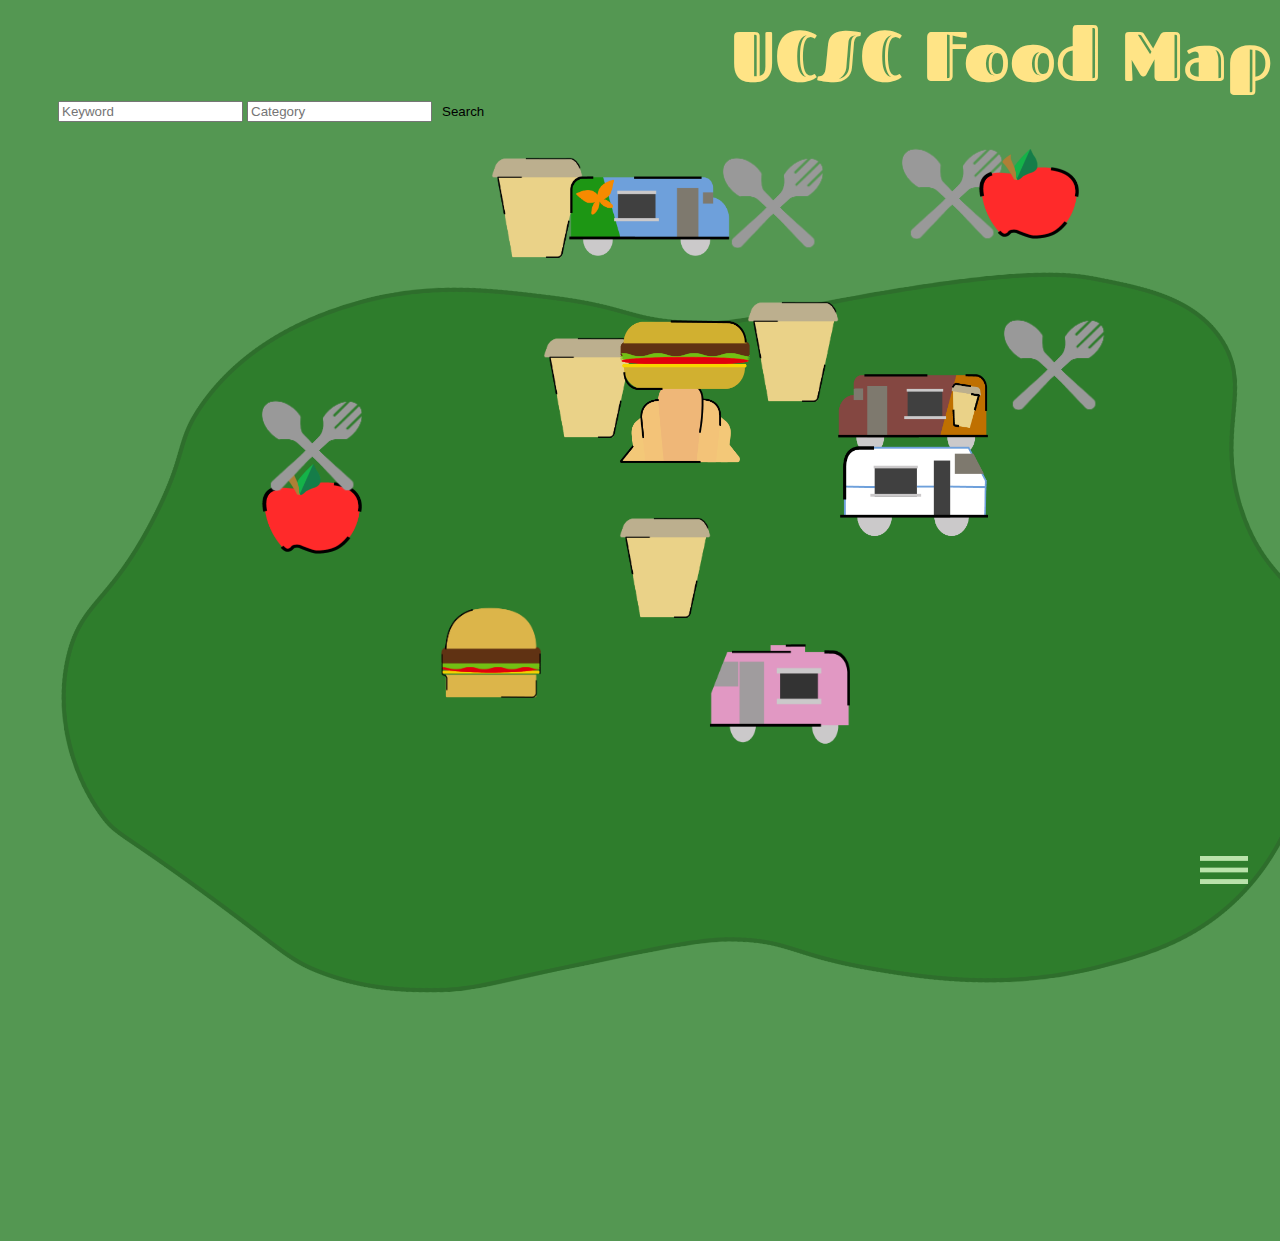
==== commit 7869baea: "last part of food map" ====
--- a/index.html
+++ b/index.html
@@ -4,6 +4,7 @@
 <head>
     <meta charset="UTF-8" />
     <meta name="viewport" content="width=device-width, initial-scale=1.0" />
+    <link href="https://www.ucsc.edu/favicon.ico" rel="shortcut icon" />
     <link href="https://fonts.googleapis.com/css?family=Fascinate+Inline&display=swap" rel="stylesheet" />
     <link href="./css/main.css" rel="stylesheet" />
     <script src="https://code.jquery.com/jquery-3.6.4.min.js"></script>
@@ -13,7 +14,15 @@
 
 <body>
     <div class="content">
-        <div class="title"></div><span>UCSC Food Map</span>
+        <div class="title">
+            <span>UCSC Food Map</span>
+        </div>
+        <div class="nutrition-api">
+            <input type="text" id="keywordInput" placeholder="Keyword">
+            <input type="text" id="categoryInput" placeholder="Category">
+            <button onclick="performSearch()">Search</button>
+            <div id="result"></div>
+            
         <div class="base">
         </div>
         <div class="f">
@@ -83,95 +92,108 @@
             </span>
         </div>
     </div>
+
+    <div id="locationDetails">
+        <button type="button" id="closeLocationDetails">
+            <img class="closeButton" src="./images/x.png" alt="x-button">
+        </button>
+        <h3>Location</h3>
+        <a style="text-decoration:none" href="" target="_blank" id="locationAddress"></a>
+        <br /><br />
+
+        <a style="text-decoration:none" href="" target="_blank" id="locationMenu">Menu</a>
+
+        <br /><br /><br /><br />
+
+        <h3>Hours</h3>
+        <h4 id="locationHours"></h4>
+
+    </div>
+
     <div class="locations mapicons">
-        <div class="grow alebrijes" class="place-icon" data-place-id="place1">
+        <div class="grow alebrijes place-icon" data-place-id="place1">
             <button type="png">
                 <img src="./images/alebrijes.png" alt="buttonpng">
             </button>
         </div>
-        <div class="grow bakery" class="place-icon" data-place-id="place2">
+        <div class="grow bakery place-icon" data-place-id="place2">
             <button type="png">
                 <img src="./images/bakery.png" alt="buttonpng">
             </button>
         </div>
-        <div class="grow oakes-cafe" class="place-icon" data-place-id="place3">
+        <div class="grow oakes-cafe place-icon" data-place-id="place3">
             <button type="png">
                 <img src="./images/oakes-cafe.png" alt="buttonpng">
             </button>
         </div>
-        <div class="grow c10-dhall" class="place-icon" data-place-id="place4">
+        <div class="grow c10-dhall place-icon" data-place-id="place4">
             <button type="png">
                 <img src="./images/c10-dhall.png" alt="buttonpng">
             </button>
         </div>
-        <div class="grow perksuc" class="place-icon" data-place-id="place5">
-            <button type="png">
-                <img src="./images/cafe.png" alt="cafepng">
-            </button>
-        </div>
-        <div class="grow perksbe" class="place-icon" data-place-id="place6">
-            <button type="png">
-                <img src="./images/cafe.png" alt="cafepng">
-            </button>
-        </div>
-        <div class="grow perksps" class="place-icon" data-place-id="place7">
-            <button type="png">
-                <img src="./images/cafe.png" alt="cafepng">
-            </button>
-        </div>
-        <div class="grow perksem" class="place-icon" data-place-id="place8">
-            <button type="png">
-                <img src="./images/cafe.png" alt="cafepng">
-            </button>
-        </div>
-        <div class="grow global-cafe" class="place-icon" data-place-id="place9">
-            <button type="png">
-                <img src="./images/cafe.png" alt="cafepng">
-            </button>
-        </div>
-        <div class="grow coffee" class="place-icon" data-place-id="place10">
+        <div class="grow perksbe place-icon" data-place-id="place6">
+            <button type="png">
+                <img src="./images/cafe.png" alt="cafepng">
+            </button>
+        </div>
+        <div class="grow perksps place-icon" data-place-id="place7">
+            <button type="png">
+                <img src="./images/cafe.png" alt="cafepng">
+            </button>
+        </div>
+        <div class="grow perksem place-icon" data-place-id="place8">
+            <button type="png">
+                <img src="./images/cafe.png" alt="cafepng">
+            </button>
+        </div>
+        <div class="grow global-cafe place-icon" data-place-id="place9">
+            <button type="png">
+                <img src="./images/cafe.png" alt="cafepng">
+            </button>
+        </div>
+        <div class="grow coffee place-icon" data-place-id="place10">
             <button type="png">
                 <img src="./images/coffee.png" alt="buttonpng">
             </button>
         </div>
-        <div class="grow cowell-dhall" class="place-icon" data-place-id="place11">
+        <div class="grow cowell-dhall place-icon" data-place-id="place11">
             <button type="png">
                 <img src="./images/cowell-dhall.png" alt="buttonpng">
             </button>
         </div>
-        <div class="grow crown-dhall" class="place-icon" data-place-id="place12">
+        <div class="grow crown-dhall place-icon" data-place-id="place12">
             <button type="png">
                 <img src="./images/crown-dhall.png" alt="buttonpng">
             </button>
         </div>
-        <div class="grow merrill-market" class="place-icon" data-place-id="place13">
+        <div class="grow merrill-market place-icon" data-place-id="place13">
             <button type="png">
                 <img src="./images/merrill-market.png" alt="buttonpng">
             </button>
         </div>
-        <div class="grow porter-market" class="place-icon" data-place-id="place15">
+        <div class="grow porter-market place-icon" data-place-id="place15">
             <button type="png">
                 <img src="./images/porter-market.png" alt="buttonpng">
             </button>
         </div>
-        <div class="grow porter-dhall" class="place-icon" data-place-id="place16">
+        <div class="grow porter-dhall place-icon" data-place-id="place16">
             <button type="png">
                 <img src="./images/porter-dhall.png" alt="buttonpng">
             </button>
         </div>
-        <div class="grow pupusa" class="place-icon" data-place-id="place17">
+        <div class="grow pupusa place-icon" data-place-id="place17">
             <button type="png">
                 <img src="./images/pupusa.png" alt="buttonpng">
             </button>
         </div>
-        <div class="grow snb" class="place-icon" data-place-id="place18">
+        <div class="grow togos place-icon" data-place-id="place18">
+            <button type="png">
+                <img src="./images/togos.png" alt="buttonpng">
+            </button>
+        </div>
+        <div class="grow snb place-icon" data-place-id="place19">
             <button type="png">
                 <img src="./images/snb.png" alt="buttonpng">
-            </button>
-        </div>
-        <div class="grow togos" class="place-icon" data-place-id="place19">
-            <button type="png">
-                <img src="./images/togos.png" alt="buttonpng">
             </button>
         </div>
     </div>
--- a/css/main.css
+++ b/css/main.css
@@ -70,30 +70,30 @@
   background-position: center;
   background-size: contain;
   position: fixed;
-  top: 60%;
+  top: 70%;
   left: 55%;
 }
 
 .bakery {
-  width: 130px;
-  height: 130px;
-  background-repeat: no-repeat;
-  background-position: center center;
-  background-size: contain;
-  position: fixed;
-  top: 33%;
-  left: 50%;
+  width: 120px;
+  height: 80px;
+  background-repeat: no-repeat;
+  background-position: center center;
+  background-size: contain;
+  position: fixed;
+  top: 41%;
+  left: 48%;
 }
 
 .oakes-cafe {
-  width: 120px;
-  height: 120px;
-  background-repeat: no-repeat;
-  background-position: center center;
-  background-size: contain;
-  position: fixed;
-  top: 69%;
-  left: 40%;
+  width: 100px;
+  height: 90px;
+  background-repeat: no-repeat;
+  background-position: center center;
+  background-size: contain;
+  position: fixed;
+  top: 66%;
+  left: 34%;
 }
 
 .c10-dhall {
@@ -103,8 +103,8 @@
   background-position: center center;
   background-size: contain;
   position: fixed;
-  top: 12%;
-  left: 62%;
+  top: 16%;
+  left: 56%;
 }
 
 .global-cafe {
@@ -114,7 +114,7 @@
   background-position: center center;
   background-size: contain;
   position: fixed;
-  top: 54%;
+  top: 56%;
   left: 48%;
 }
 
@@ -125,8 +125,8 @@
   background-position: center center;
   background-size: contain;
   position: fixed;
-  top: 38%;
-  left: 63%;
+  top: 40%;
+  left: 65%;
 }
 
 .crown-dhall {
@@ -147,8 +147,8 @@
   background-position: center center;
   background-size: contain;
   position: fixed;
-  top: 31%;
-  left: 75%;
+  top: 34%;
+  left: 78%;
 }
 
 .merrill-market {
@@ -158,19 +158,8 @@
   background-position: center center;
   background-size: contain;
   position: fixed;
-  top: 17%;
+  top: 15%;
   left: 76%;
-}
-
-.perksuc {
-  width: 90px;
-  height: 100px;
-  background-repeat: no-repeat;
-  background-position: center center;
-  background-size: contain;
-  position: fixed;
-  top: 12%;
-  left: 57%;
 }
 
 .perksbe {
@@ -181,7 +170,7 @@
   background-size: contain;
   position: fixed;
   top: 16%;
-  left: 40%;
+  left: 38%;
 }
 
 .perksps {
@@ -191,8 +180,8 @@
   background-position: center center;
   background-size: contain;
   position: fixed;
-  top: 18%;
-  left: 26%;
+  top: 36%;
+  left: 42%;
 }
 
 .perksem {
@@ -202,8 +191,8 @@
   background-position: center center;
   background-size: contain;
   position: fixed;
-  top: 35%;
-  left: 40%;
+  top: 32%;
+  left: 58%;
 }
 
 .porter-dhall {
@@ -224,7 +213,7 @@
   background-position: center center;
   background-size: contain;
   position: fixed;
-  top: 49%;
+  top: 50%;
   left: 20%;
 }
 
@@ -235,8 +224,8 @@
   background-position: center center;
   background-size: contain;
   position: fixed;
-  top: 45%;
-  left: 63%;
+  top: 48%;
+  left: 65%;
 }
 
 .snb {
@@ -246,19 +235,19 @@
   background-position: center center;
   background-size: contain;
   position: fixed;
-  top: 15%;
-  left: 47%;
+  top: 18%;
+  left: 44%;
 }
 
 .togos {
-  width: 120px;
-  height: 90px;
-  background-repeat: no-repeat;
-  background-position: center center;
-  background-size: contain;
-  position: fixed;
-  top: 30%;
-  left: 56%;
+  width: 130px;
+  height: 70px;
+  background-repeat: no-repeat;
+  background-position: center center;
+  background-size: contain;
+  position: fixed;
+  top: 34%;
+  left: 48%;
 }
 
 button {
@@ -306,6 +295,26 @@
   color: #696666;
 }
 
+#locationDetails {
+  position: fixed;
+  width: 431px;
+  height: 546px;
+  left: 10%;
+  bottom: 0;
+  z-index: 10;
+  background: #f2ea8f;
+  opacity: 0.75;
+  padding: 10px;
+  border-radius: 10px 10px 0px 0px;
+  font-family: 'Epilogue';
+  font-style: normal;
+  font-weight: 400;
+  font-size: 18px;
+  line-height: 18px;
+  color: #696666;
+  display: none;
+}
+
 #filterMenuWindow {
   display: none;
   z-index: 10;
@@ -348,4 +357,25 @@
   border: none;
   border-radius: 4px;
   cursor: pointer;
+}
+
+#descriptionContainer {
+  position: fixed;
+  width: 431px;
+  height: 546px;
+  right: 10%;
+  bottom: 0;
+
+  background: #f2ea8f;
+  border-radius: 10px 10px 10px 10px;
+  font-family: 'Epilogue';
+  font-style: normal;
+  font-weight: 400;
+  font-size: 18px;
+  line-height: 18px;
+  color: #696666;
+}
+
+div.nutrition-api{
+  padding-left: 50px;
 }